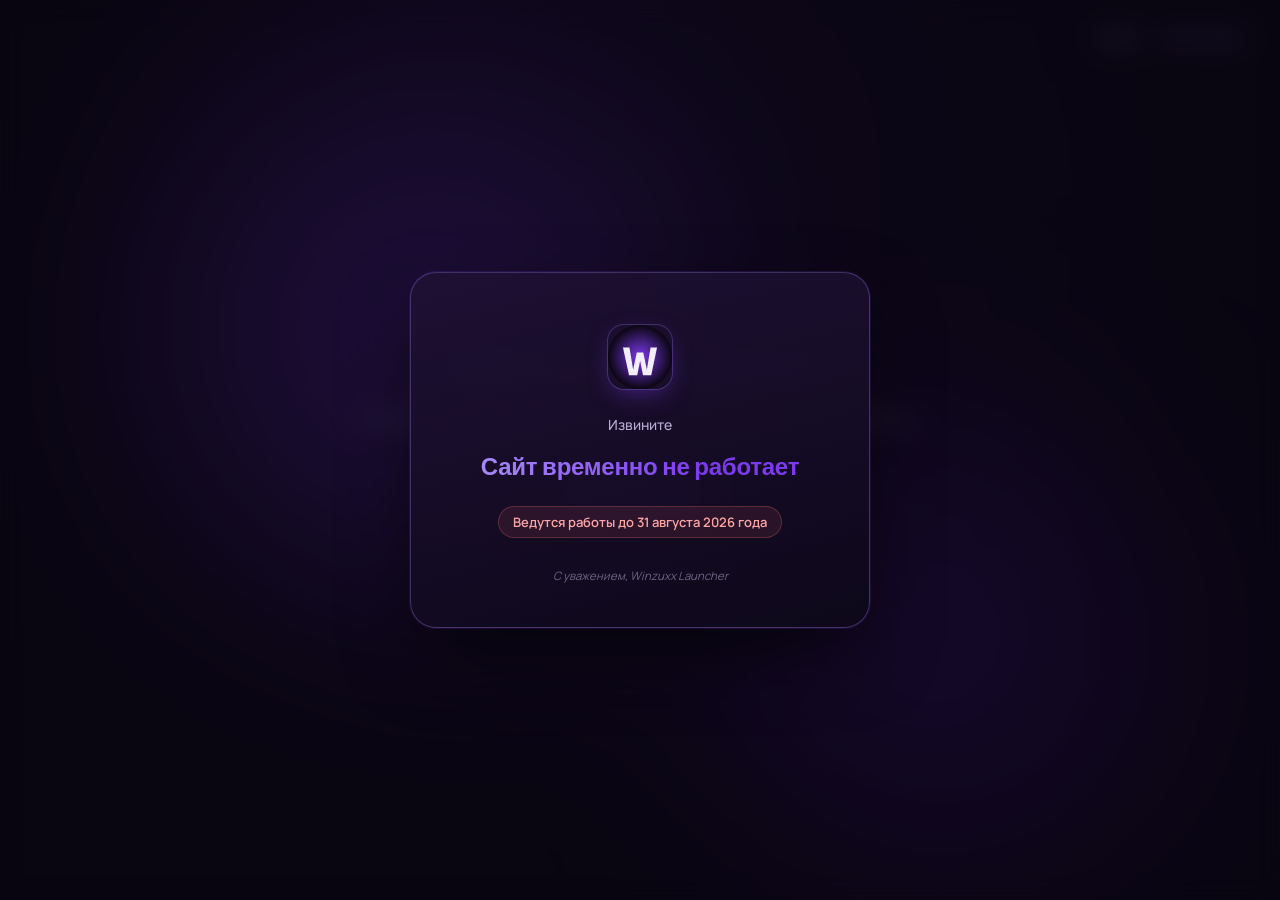
==== index.html @ 5cee2ac2 "Add files via upload" ====
<!DOCTYPE html>
<html lang="ru">
<head>
<meta charset="UTF-8">
<meta name="viewport" content="width=device-width, initial-scale=1.0, maximum-scale=1.0, user-scalable=no">
<title>Winzuxx Launcher</title>
<link rel="icon" type="image/x-icon" href="static/favicon.ico">
<link rel="icon" type="image/png" sizes="32x32" href="static/favicon-32.png">
<link rel="icon" type="image/png" sizes="16x16" href="static/favicon-16.png">
<link rel="apple-touch-icon" href="static/img/icon.png">
<link rel="preconnect" href="https://fonts.googleapis.com">
<link rel="preconnect" href="https://fonts.gstatic.com" crossorigin>
<link href="https://fonts.googleapis.com/css2?family=Sora:wght@300;400;600;700&family=Manrope:wght@400;500&display=swap" rel="stylesheet">
<link rel="stylesheet" href="static/style.css">
</head>
<body>
  <div class="bg-glow glow-1"></div>
  <div class="bg-glow glow-2"></div>
  <div class="bg-grid"></div>

  <nav class="topnav" id="topnav"></nav>

  <main class="stage">
    <div class="content">
      <p class="eyebrow">launcher · minecraft</p>
      <h1 class="title">Winzuxx <span>Launcher</span></h1>
      <p class="subtitle">Лучший лаунчер Minecraft — быстрый запуск, стабильная работа, ничего лишнего.</p>

      <a href="register.html?next=download" class="download-btn" id="downloadBtn">
        <span class="btn-label">Скачать</span>
        <svg class="btn-icon" width="18" height="18" viewBox="0 0 24 24" fill="none">
          <path d="M12 3V16M12 16L7 11M12 16L17 11" stroke="currentColor" stroke-width="2" stroke-linecap="round" stroke-linejoin="round"/>
          <path d="M4 20H20" stroke="currentColor" stroke-width="2" stroke-linecap="round"/>
        </svg>
      </a>
      <p class="hint" id="hint">Windows · бесплатно · нужна регистрация (10 секунд)</p>
    </div>
  </main>

  <div class="relocate-overlay">
    <div class="relocate-modal">
      <img src="static/img/icon.png" alt="Winzuxx" class="relocate-modal-icon">
      <p class="relocate-modal-title">Извините</p>
      <p class="relocate-modal-domain">Сайт временно не работает</p>
      <p class="relocate-modal-warning">Ведутся работы до 31 августа 2026 года</p>
      <p class="relocate-modal-sign">С уважением, Winzuxx Launcher</p>
    </div>
  </div>
<script src="static/app.js"></script>
</body>
</html>
---- static/style.css ----
:root {
  --bg-0: #0c0714;
  --bg-1: #150c26;
  --violet-1: #7c3aed;
  --violet-2: #a78bfa;
  --violet-glow: #5b21b6;
  --text-0: #f2eefc;
  --text-1: #b8aed4;
  --font-display: 'Sora', sans-serif;
  --font-body: 'Manrope', sans-serif;
}

* {
  margin: 0;
  padding: 0;
  box-sizing: border-box;
}

html, body {
  height: 100%;
}

body {
  background: radial-gradient(ellipse at 50% 20%, var(--bg-1), var(--bg-0) 65%);
  color: var(--text-0);
  font-family: var(--font-body);
  overflow: hidden;
  position: relative;
}

/* Ambient glow blobs */
.bg-glow {
  position: absolute;
  border-radius: 50%;
  filter: blur(120px);
  opacity: 0.35;
  pointer-events: none;
  animation: drift 14s ease-in-out infinite alternate;
}

.glow-1 {
  width: 520px;
  height: 520px;
  background: var(--violet-1);
  top: 8%;
  left: 12%;
}

.glow-2 {
  width: 420px;
  height: 420px;
  background: var(--violet-glow);
  bottom: 5%;
  right: 10%;
  animation-delay: -6s;
}

@keyframes drift {
  from { transform: translate(0, 0) scale(1); }
  to   { transform: translate(40px, 30px) scale(1.08); }
}

/* Faint grid texture */
.bg-grid {
  position: absolute;
  inset: 0;
  background-image:
    linear-gradient(to right, rgba(167,139,250,0.05) 1px, transparent 1px),
    linear-gradient(to bottom, rgba(167,139,250,0.05) 1px, transparent 1px);
  background-size: 48px 48px;
  mask-image: radial-gradient(ellipse at 50% 45%, black 40%, transparent 75%);
  pointer-events: none;
}

.stage {
  position: relative;
  z-index: 1;
  height: 100vh;
  display: flex;
  align-items: center;
  justify-content: center;
}

.content {
  text-align: center;
  padding-bottom: 4vh; /* сдвигает блок чуть выше центра */
  animation: rise 0.9s cubic-bezier(0.16, 1, 0.3, 1) both;
}

@keyframes rise {
  from { opacity: 0; transform: translateY(18px); }
  to   { opacity: 1; transform: translateY(0); }
}

.eyebrow {
  font-family: var(--font-body);
  font-size: 12px;
  letter-spacing: 0.35em;
  text-transform: uppercase;
  color: var(--violet-2);
  opacity: 0.8;
  margin-bottom: 14px;
}

.title {
  font-family: var(--font-display);
  font-weight: 300;
  font-size: clamp(28px, 4vw, 40px);
  letter-spacing: 0.01em;
  color: var(--text-0);
}

.title span {
  font-weight: 700;
  background: linear-gradient(90deg, var(--violet-2), var(--violet-1) 70%);
  -webkit-background-clip: text;
  background-clip: text;
  color: transparent;
}

.subtitle {
  margin-top: 12px;
  font-size: 14px;
  color: var(--text-1);
  font-weight: 400;
}

.download-btn {
  margin-top: 40px;
  display: inline-flex;
  align-items: center;
  gap: 10px;
  padding: 14px 34px;
  border-radius: 999px;
  text-decoration: none;
  font-family: var(--font-body);
  font-weight: 600;
  font-size: 15px;
  color: var(--text-0);
  background: linear-gradient(135deg, var(--violet-1), var(--violet-glow));
  box-shadow: 0 0 0 1px rgba(167,139,250,0.25), 0 8px 30px -8px rgba(124,58,237,0.65);
  transition: transform 0.35s cubic-bezier(0.16, 1, 0.3, 1),
              box-shadow 0.35s ease,
              filter 0.35s ease;
}

.download-btn:hover {
  transform: translateY(-3px);
  box-shadow: 0 0 0 1px rgba(167,139,250,0.4), 0 14px 40px -8px rgba(124,58,237,0.85);
  filter: brightness(1.08);
}

.download-btn:active {
  transform: translateY(-1px) scale(0.98);
}

.btn-icon {
  transition: transform 0.35s cubic-bezier(0.16, 1, 0.3, 1);
}

.download-btn:hover .btn-icon {
  transform: translateY(2px);
}

.hint {
  margin-top: 16px;
  font-size: 12px;
  color: var(--text-1);
  opacity: 0.6;
}

@media (max-width: 480px) {
  .title { font-size: 26px; }
  .download-btn { padding: 13px 28px; font-size: 14px; }
}

/* ---------- Nav bar ---------- */

.topnav {
  position: absolute;
  top: 28px;
  right: 36px;
  z-index: 2;
  display: flex;
  align-items: center;
  gap: 22px;
  animation: rise 0.9s cubic-bezier(0.16, 1, 0.3, 1) both;
}

.nav-user {
  font-size: 13px;
  color: var(--text-1);
}

.nav-link {
  font-family: var(--font-body);
  font-size: 13px;
  font-weight: 500;
  color: var(--text-1);
  text-decoration: none;
  transition: color 0.25s ease;
}

.nav-link:hover {
  color: var(--text-0);
}

.nav-link--accent {
  color: var(--violet-2);
}

.nav-link--accent:hover {
  color: var(--text-0);
}

/* ---------- Auth forms ---------- */

.title-sm {
  font-family: var(--font-display);
  font-weight: 600;
  font-size: clamp(24px, 3.4vw, 30px);
  color: var(--text-0);
  margin-bottom: 28px;
}

.auth-form {
  display: flex;
  flex-direction: column;
  gap: 8px;
  width: 280px;
  margin: 0 auto;
  text-align: left;
}

.field-label {
  font-size: 12px;
  color: var(--text-1);
  margin-top: 10px;
}

.field-input {
  font-family: var(--font-body);
  font-size: 14px;
  color: var(--text-0);
  background: rgba(167, 139, 250, 0.06);
  border: 1px solid rgba(167, 139, 250, 0.25);
  border-radius: 10px;
  padding: 11px 14px;
  outline: none;
  transition: border-color 0.25s ease, background 0.25s ease, box-shadow 0.25s ease;
}

.field-input::placeholder {
  color: rgba(184, 174, 212, 0.5);
}

.field-input:focus {
  border-color: var(--violet-2);
  background: rgba(167, 139, 250, 0.1);
  box-shadow: 0 0 0 3px rgba(124, 58, 237, 0.18);
}

.auth-submit {
  margin-top: 22px;
  border: none;
  cursor: pointer;
  width: 100%;
  justify-content: center;
}

.form-error {
  width: 280px;
  margin: 0 auto 16px;
  padding: 10px 14px;
  font-size: 13px;
  color: #fca5a5;
  background: rgba(248, 113, 113, 0.08);
  border: 1px solid rgba(248, 113, 113, 0.25);
  border-radius: 10px;
  text-align: left;
}

.inline-link {
  color: var(--violet-2);
  text-decoration: none;
}

.inline-link:hover {
  color: var(--text-0);
}

@media (max-width: 480px) {
  .topnav { right: 20px; top: 20px; gap: 14px; }
  .auth-form, .form-error { width: 240px; }
}

/* ---------- Centered relocate overlay (blurred backdrop) ---------- */

.relocate-overlay {
  position: fixed;
  inset: 0;
  z-index: 30;
  display: flex;
  align-items: center;
  justify-content: center;
  padding: 24px;
  background: rgba(8, 4, 16, 0.55);
  backdrop-filter: blur(14px);
  -webkit-backdrop-filter: blur(14px);
  opacity: 0;
  animation: overlay-in 0.4s ease-out forwards;
}

@keyframes overlay-in {
  to { opacity: 1; }
}

.relocate-modal {
  display: flex;
  flex-direction: column;
  align-items: center;
  text-align: center;
  gap: 8px;
  width: 100%;
  max-width: 460px;
  padding: 52px 48px 44px;
  border-radius: 26px;
  text-decoration: none;
  background: linear-gradient(165deg, rgba(30, 17, 52, 0.95), rgba(14, 8, 26, 0.95));
  border: 1px solid rgba(167, 139, 250, 0.3);
  box-shadow: 0 0 0 1px rgba(124, 58, 237, 0.15), 0 30px 80px -16px rgba(0, 0, 0, 0.7);
  opacity: 0;
  transform: translateY(12px) scale(0.97);
  animation: modal-in 0.45s cubic-bezier(0.16, 1, 0.3, 1) 0.05s forwards,
             modal-float 5s ease-in-out 1s infinite;
  transition: border-color 0.3s ease, box-shadow 0.3s ease;
}

.relocate-modal:hover {
  border-color: rgba(167, 139, 250, 0.55);
  box-shadow: 0 0 0 1px rgba(124, 58, 237, 0.3), 0 30px 90px -14px rgba(124, 58, 237, 0.5);
}

@keyframes modal-in {
  to { opacity: 1; transform: translateY(0) scale(1); }
}

@keyframes modal-float {
  0%, 100% { transform: translateY(0); }
  50%      { transform: translateY(-8px); }
}

.relocate-modal-icon {
  width: 64px;
  height: 64px;
  border-radius: 16px;
  margin-bottom: 18px;
  box-shadow: 0 0 0 1px rgba(167, 139, 250, 0.25), 0 8px 24px -6px rgba(124, 58, 237, 0.5);
}

.relocate-modal-title {
  font-family: var(--font-body);
  font-size: 14px;
  font-weight: 500;
  color: var(--text-1);
}

.relocate-modal-domain {
  font-family: var(--font-display);
  font-size: 24px;
  font-weight: 700;
  letter-spacing: -0.01em;
  line-height: 1.3;
  margin-top: 10px;
  padding: 0 8px;
  background: linear-gradient(90deg, var(--violet-2), var(--violet-1) 70%);
  -webkit-background-clip: text;
  background-clip: text;
  color: transparent;
}

.relocate-modal-warning {
  font-size: 13px;
  font-weight: 600;
  color: #fca5a5;
  margin-top: 14px;
  padding: 6px 14px;
  border-radius: 999px;
  background: rgba(248, 113, 113, 0.1);
  border: 1px solid rgba(248, 113, 113, 0.25);
}

.relocate-modal-sub {
  font-size: 12.5px;
  color: var(--text-1);
  opacity: 0.8;
  margin-top: 14px;
  max-width: 320px;
  line-height: 1.5;
}

.relocate-modal-sign {
  font-size: 11.5px;
  color: var(--text-1);
  opacity: 0.55;
  margin-top: 22px;
  font-style: italic;
}

@media (max-width: 480px) {
  .relocate-modal { padding: 40px 28px 32px; max-width: 340px; }
  .relocate-modal-domain { font-size: 20px; }
}
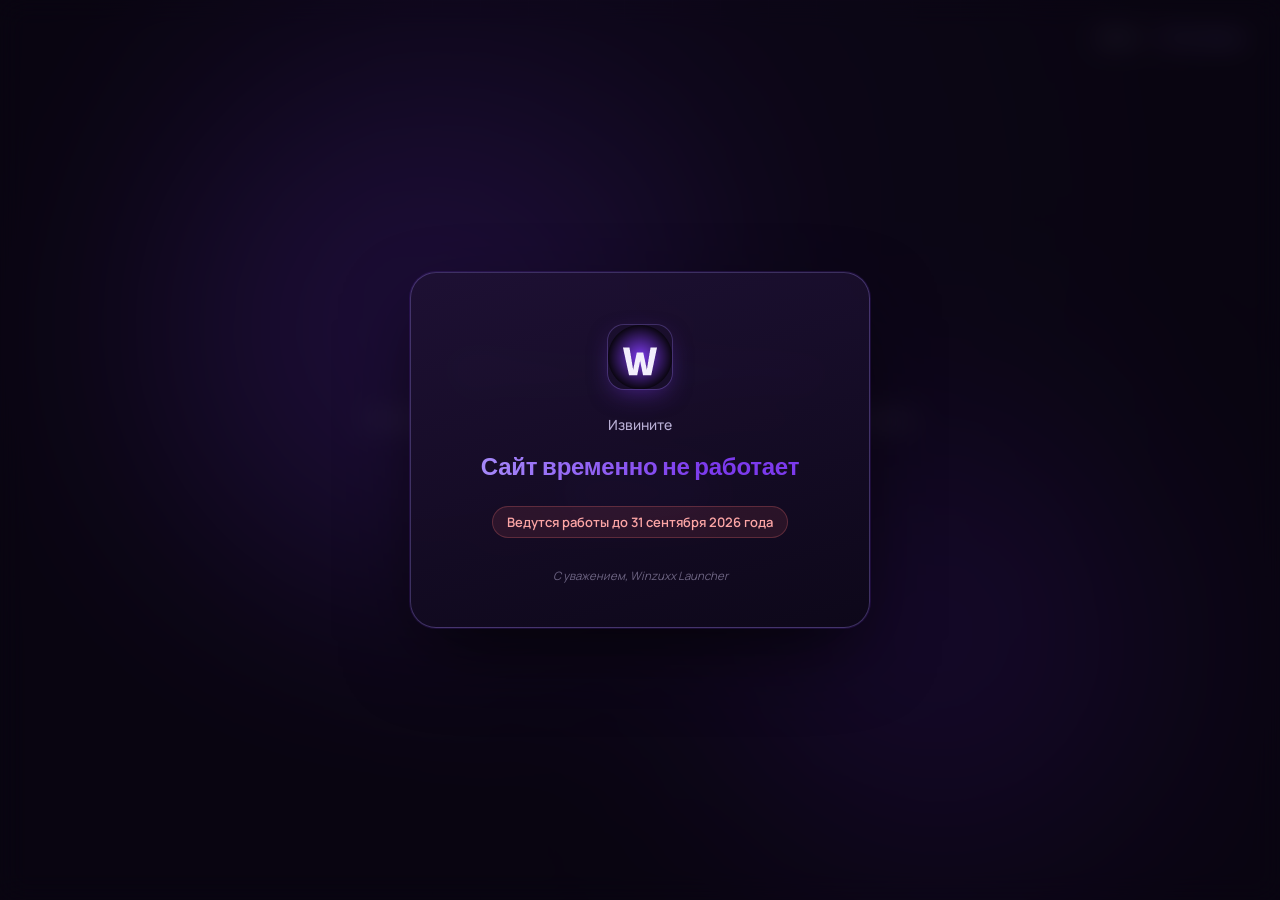
==== commit 46ac6228: "Update index.html" ====
--- a/index.html
+++ b/index.html
@@ -42,7 +42,7 @@
       <img src="static/img/icon.png" alt="Winzuxx" class="relocate-modal-icon">
       <p class="relocate-modal-title">Извините</p>
       <p class="relocate-modal-domain">Сайт временно не работает</p>
-      <p class="relocate-modal-warning">Ведутся работы до 31 августа 2026 года</p>
+      <p class="relocate-modal-warning">Ведутся работы до 31 сентября 2026 года</p>
       <p class="relocate-modal-sign">С уважением, Winzuxx Launcher</p>
     </div>
   </div>
